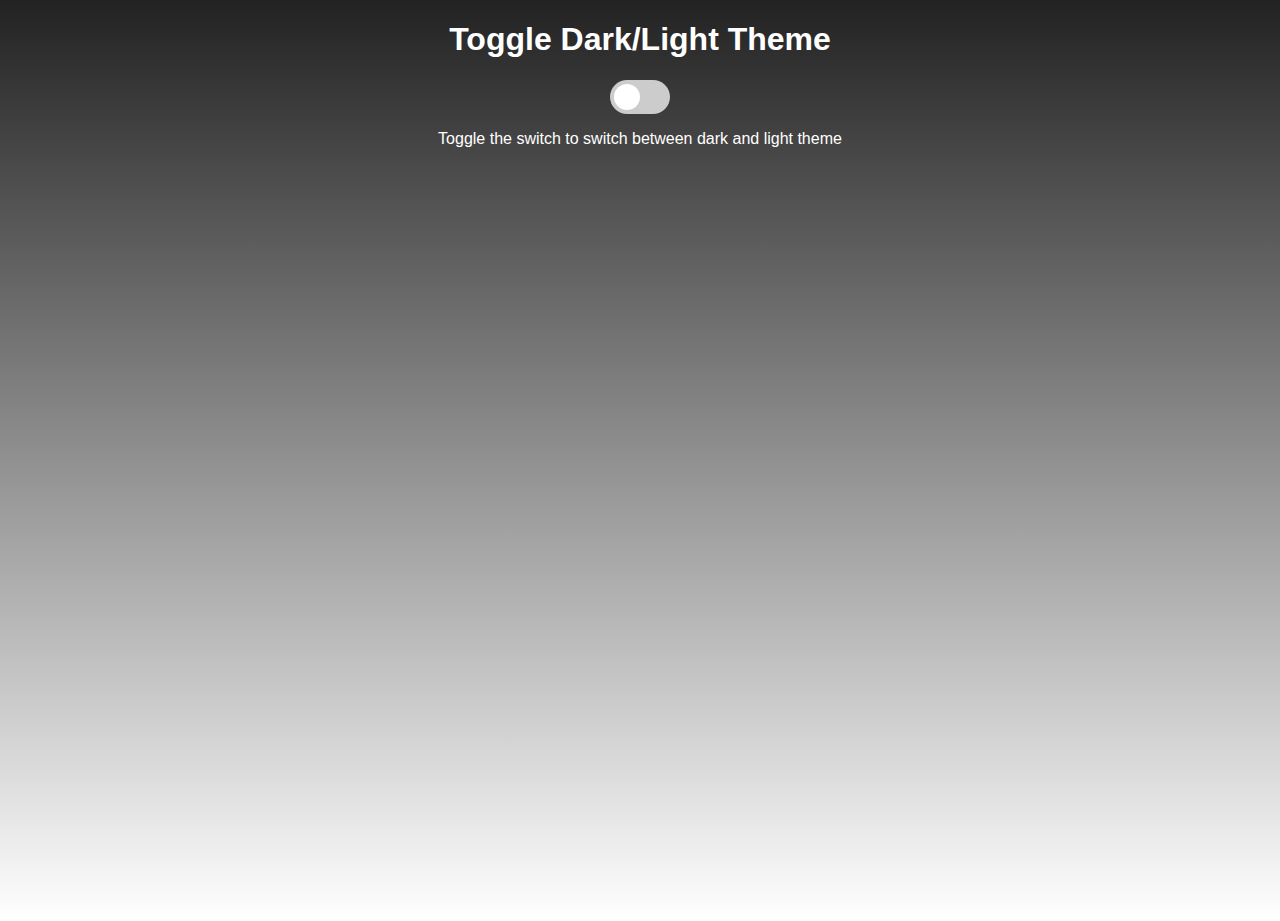
==== DarkTheme/index.html @ c86e8db0 "Initial commit" ====
<!doctype html>
<html lang="en">

<head>
    <meta charset="UTF-8">
    <meta name="viewport"
        content="width=device-width, user-scalable=no, initial-scale=1.0, maximum-scale=1.0, minimum-scale=1.0">
    <meta http-equiv="X-UA-Compatible" content="ie=edge">
    <title>Switcher</title>
    <link rel="stylesheet" href="index.css">
</head>

<body>
    <h1>Toggle Dark/Light Theme</h1>
    <label class="ios-switch">
        <input type="checkbox" id="checkbox">
        <span class="slider round"></span>
    </label>
    <p>Toggle the switch to switch between dark and light theme</p>

    <script src="index.js">
    </script>
</body>

</html>
---- DarkTheme/index.css ----
body {
    margin: 0;
    padding: 0;
    font-family: 'Helvetica Neue', sans-serif;
    color: #fff;
    text-align: center;
    height: 100vh;
    background-image: linear-gradient(to bottom, #222222, #ffffff);
    -webkit-transition: all 0.5s ease-in-out;
    -moz-transition: all 0.5s ease-in-out;
    -ms-transition: all 0.5s ease-in-out;
    -o-transition: all 0.5s ease-in-out;
    transition: all 0.5s ease-in-out;
}


.light-mode {
    background-image: linear-gradient(to bottom, #ffffff, #0085FF);
    color: #333;
}


.ios-switch {
    position: relative;
    display: inline-block;
    width: 60px;
    height: 34px;
}

/* Hide the default checkbox */
.ios-switch input {
    opacity: 0;
    width: 0;
    height: 0;
}

/* Style the slider */
.ios-switch .slider {
    position: absolute;
    cursor: pointer;
    top: 0;
    left: 0;
    right: 0;
    bottom: 0;
    background-color: #ccc;
    -webkit-transition: .4s;
    transition: .4s;
    border-radius: 34px;
}

/* Style the thumb */
.ios-switch .slider:before {
    position: absolute;
    content: "";
    height: 26px;
    width: 26px;
    left: 4px;
    bottom: 4px;
    background-color: white;
    -webkit-transition: .4s;
    transition: .4s;
    border-radius: 50%;
}

/* Style the slider when the switch is checked */
.ios-switch input:checked + .slider {
    background-color: #4cd964;
}

/* Style the thumb when the switch is checked */
.ios-switch input:checked + .slider:before {
    -webkit-transform: translateX(26px);
    -ms-transform: translateX(26px);
    transform: translateX(26px);
}
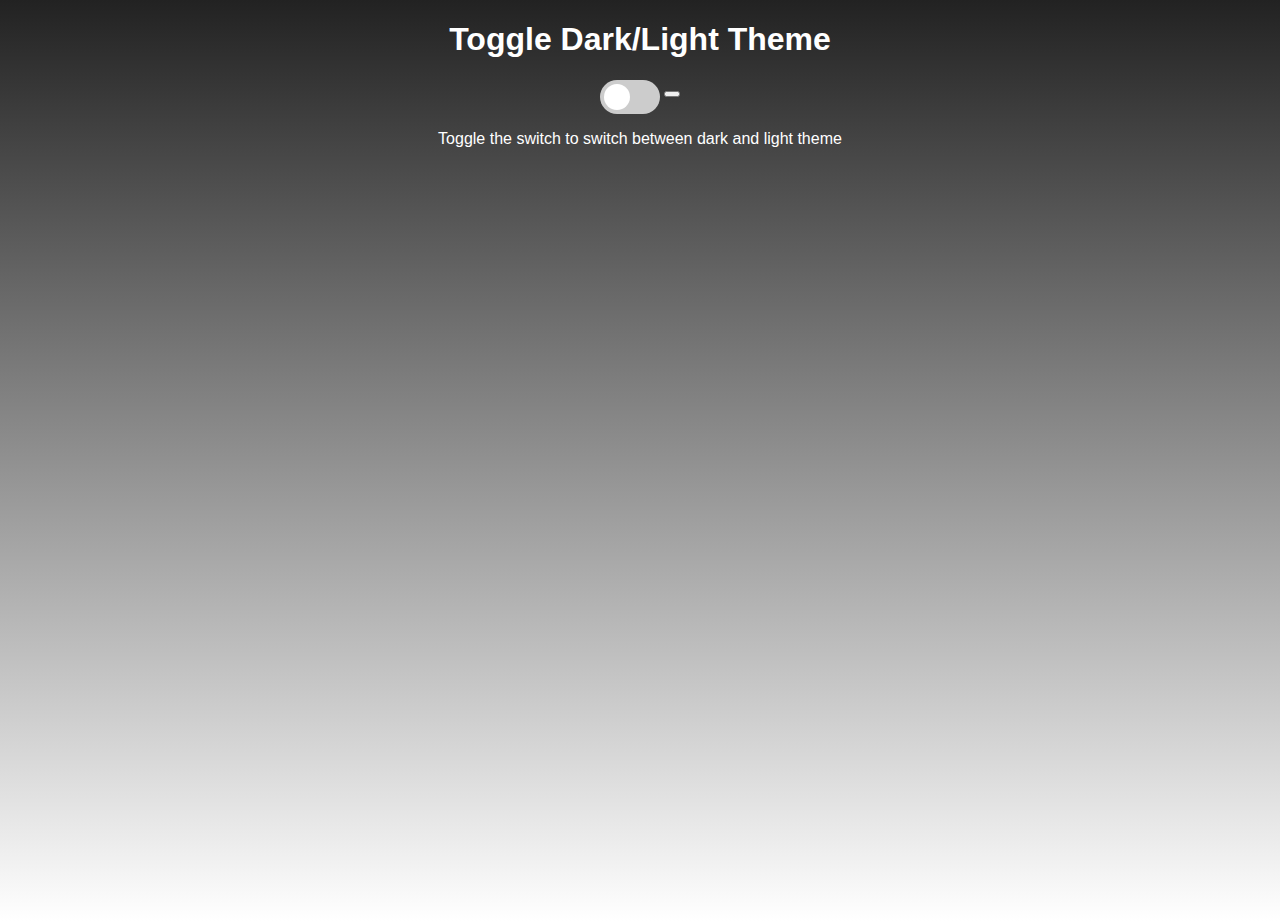
==== commit 4a6607cb: "JSON reading; addEventListener; DOM" ====
--- a/DarkTheme/index.html
+++ b/DarkTheme/index.html
@@ -13,9 +13,13 @@
 <body>
     <h1>Toggle Dark/Light Theme</h1>
     <label class="ios-switch">
-        <input type="checkbox" id="checkbox">
+        <input type="checkbox" >
         <span class="slider round"></span>
     </label>
+
+    <button id="checkbox">
+        
+    </button>
     <p>Toggle the switch to switch between dark and light theme</p>
 
     <script src="index.js">
--- a/DarkTheme/index.css
+++ b/DarkTheme/index.css
@@ -15,7 +15,7 @@
 
 
 .light-mode {
-    background-image: linear-gradient(to bottom, #ffffff, #0085FF);
+    background-image: linear-gradient(to bottom, #ffffff, #5100ff);
     color: #333;
 }
 
